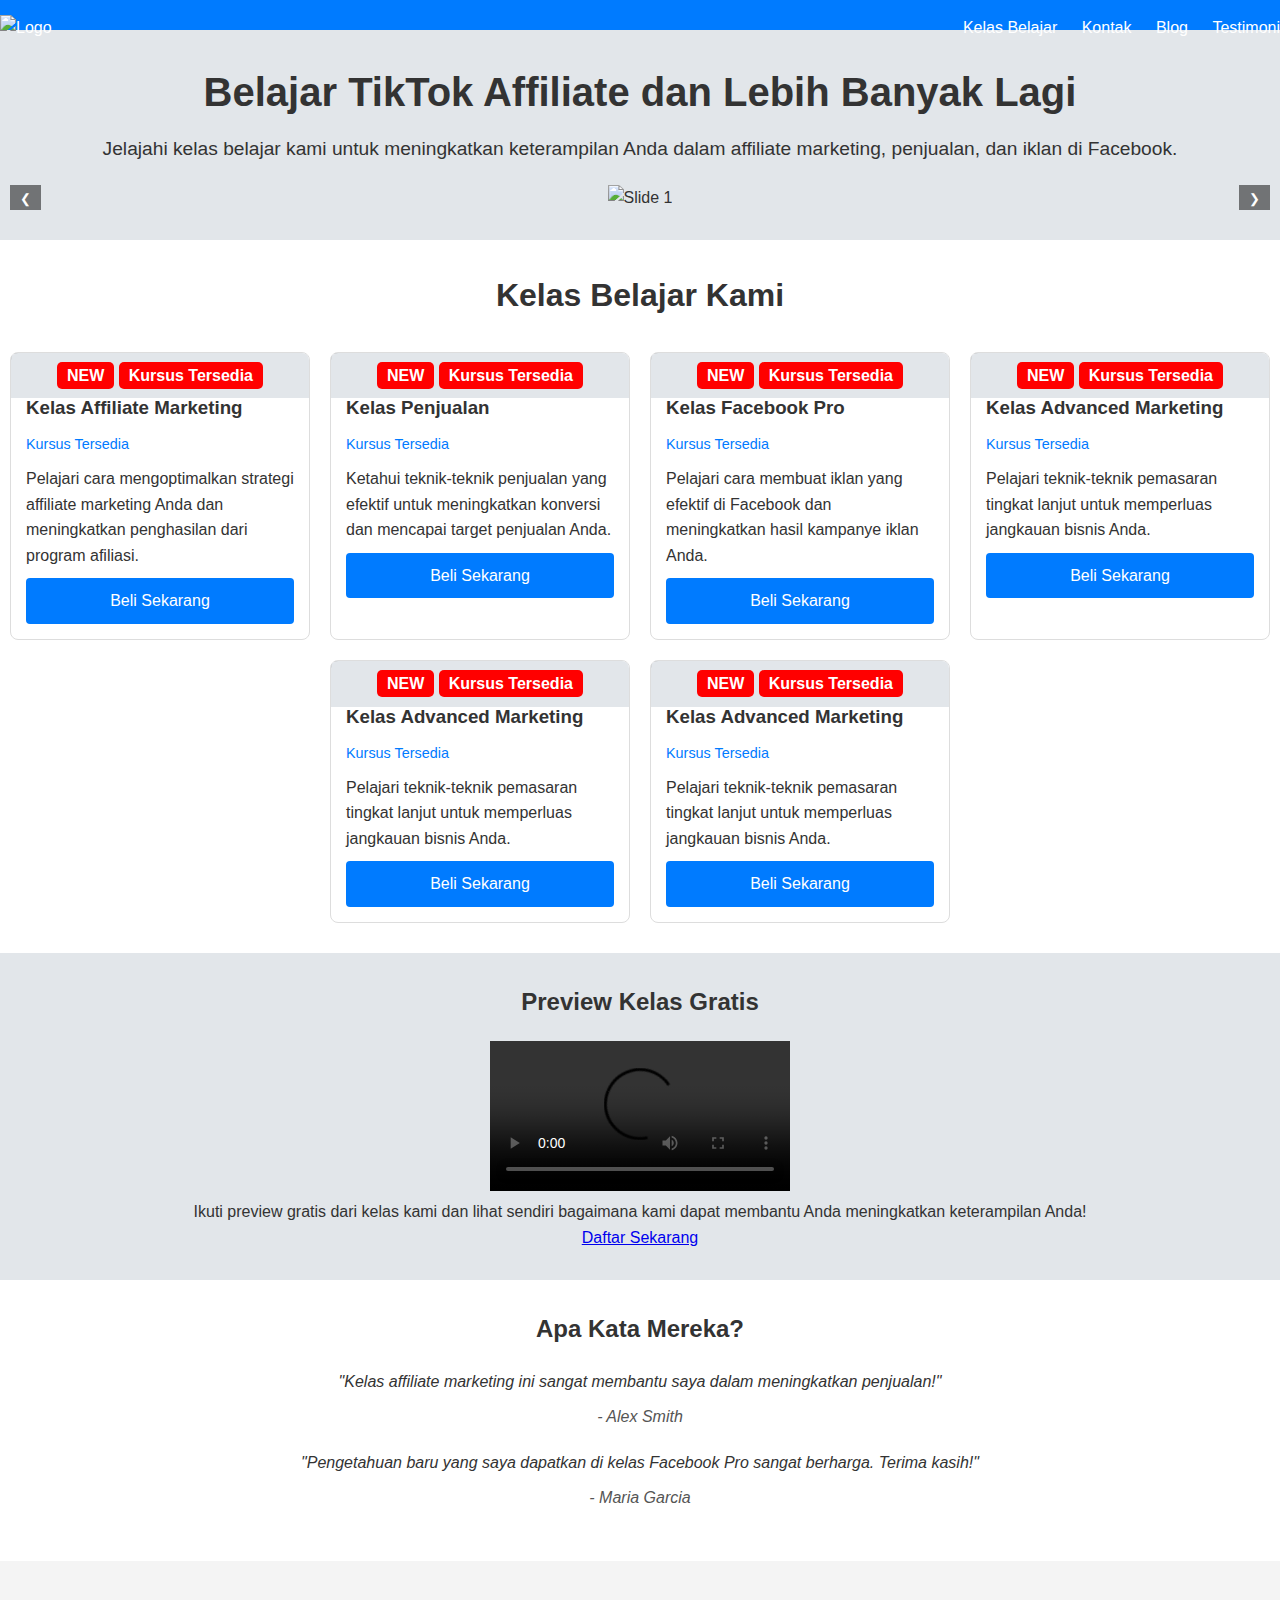
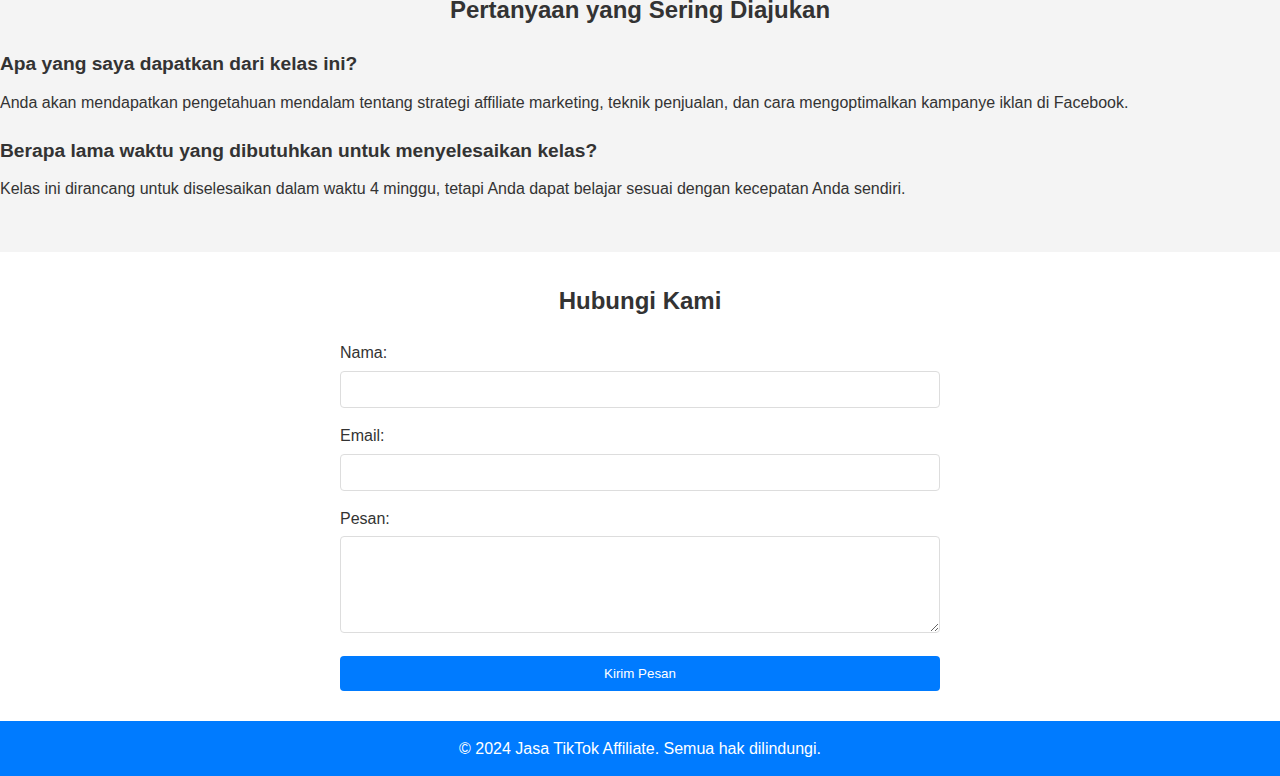
==== index.html @ 1d6226ec "Add files via upload" ====
<!DOCTYPE html>
<html lang="en">
<head>
    <meta charset="UTF-8">
    <meta name="viewport" content="width=device-width, initial-scale=1.0">
    <title>Jasa TikTok Affiliate - Kelas Belajar</title>
    <link rel="stylesheet" href="style.css">
</head>
<body>
    <!-- Header -->
    <header>
        <div class="container">
            <img src="https://via.placeholder.com/150x50?text=Logo" alt="Logo" class="logo">
            <nav>
                <ul>
                    <li><a href="#classes">Kelas Belajar</a></li>
                    <li><a href="#contact">Kontak</a></li>
                    <li><a href="#blog">Blog</a></li>
                    <li><a href="#testimonials">Testimoni</a></li>
                </ul>
            </nav>
        </div>
    </header>

    <!-- Hero Section -->
    <section class="hero">
        <div class="container">
            <h1>Belajar TikTok Affiliate dan Lebih Banyak Lagi</h1>
            <p>Jelajahi kelas belajar kami untuk meningkatkan keterampilan Anda dalam affiliate marketing, penjualan, dan iklan di Facebook.</p>
            <!-- Slider -->
            <div class="slider">
                <div class="slides">
                    <div class="slide">
                        <img src="https://ecentral.my/wp-content/uploads/2023/01/Cara-Daftar-TikTok-Affiliate.jpg" alt="Slide 1">
                    </div>
                    <div class="slide">
                        <img src="https://idseducation.com/wp-content/uploads/2022/08/tiktok-affiliate-3.png" alt="Slide 2">
                    </div>
                    <div class="slide">
                        <img src="https://encrypted-tbn0.gstatic.com/images?q=tbn:ANd9GcQJkLsZAox4f3LVNDsDypwlr5oHNhQ8n5HfCXrKiRgYuakfVSVBzJjd0LyEZVEaw80uCBQ&usqp=CAU" alt="Slide 3">
                    </div>
                </div>
                <button class="prev">&#10094;</button>
                <button class="next">&#10095;</button>
            </div>
        </div>
    </section>

    <!-- Classes Section -->
    <section id="classes" class="classes">
        <div class="container">
            <h2>Kelas Belajar Kami</h2>
            <div class="card-container">
                <div class="card">
                    <div class="card-header">
                        <span class="new-label">NEW</span>
                        <span class="new-label">Kursus Tersedia</span>
                    </div>
                    <img src="https://storage.googleapis.com/static.fastcampus.co.kr/prod/uploads/202408/112025-1395/3-list-img.webp?w=384&q=75" alt="Affiliate Marketing">
                    <div class="card-content">
                        <h3>Kelas Affiliate Marketing</h3>
                        <p class="availability">Kursus Tersedia</p>
                        <p>Pelajari cara mengoptimalkan strategi affiliate marketing Anda dan meningkatkan penghasilan dari program afiliasi.</p>
                        <a href="checkout.html?product=affiliate" class="btn-primary">Beli Sekarang</a>
                    </div>
                </div>
                <div class="card">
                    <div class="card-header">
                        <span class="new-label">NEW</span>
                        <span class="new-label">Kursus Tersedia</span>
                    </div>
                    <img src="https://storage.googleapis.com/static.fastcampus.co.kr/prod/uploads/202408/165515-1395/3-list-img.webp?w=384&q=75" alt="Seller">
                    <div class="card-content">
                        <h3>Kelas Penjualan</h3>
                        <p class="availability">Kursus Tersedia</p>
                        <p>Ketahui teknik-teknik penjualan yang efektif untuk meningkatkan konversi dan mencapai target penjualan Anda.</p>
                        <a href="checkout.html?product=seller" class="btn-primary">Beli Sekarang</a>
                    </div>
                </div>
                <div class="card">
                    <div class="card-header">
                        <span class="new-label">NEW</span>
                        <span class="new-label">Kursus Tersedia</span>
                    </div>
                    <img src="https://storage.googleapis.com/static.fastcampus.co.kr/prod/uploads/202408/164955-1395/3-%EA%B5%AD%EA%B0%80-list-img.webp?w=384&q=75" alt="Facebook Pro">
                    <div class="card-content">
                        <h3>Kelas Facebook Pro</h3>
                        <p class="availability">Kursus Tersedia</p>
                        <p>Pelajari cara membuat iklan yang efektif di Facebook dan meningkatkan hasil kampanye iklan Anda.</p>
                        <a href="checkout.html?product=fbpro" class="btn-primary">Beli Sekarang</a>
                    </div>
                </div>
                <div class="card">
                    <div class="card-header">
                        <span class="new-label">NEW</span>
                        <span class="new-label">Kursus Tersedia</span>
                    </div>
                    <img src="https://storage.googleapis.com/static.fastcampus.co.kr/prod/uploads/202408/144749-199/3-list-img.webp?w=384&q=75" alt="Advanced Marketing">
                    <div class="card-content">
                        <h3>Kelas Advanced Marketing</h3>
                        <p class="availability">Kursus Tersedia</p>
                        <p>Pelajari teknik-teknik pemasaran tingkat lanjut untuk memperluas jangkauan bisnis Anda.</p>
                        <a href="checkout.html?product=advanced" class="btn-primary">Beli Sekarang</a>
                    </div>
                </div>
                <div class="card">
                    <div class="card-header">
                        <span class="new-label">NEW</span>
                        <span class="new-label">Kursus Tersedia</span>
                    </div>
                    <img src="https://storage.googleapis.com/static.fastcampus.co.kr/prod/uploads/202408/144749-199/3-list-img.webp?w=384&q=75" alt="Advanced Marketing">
                    <div class="card-content">
                        <h3>Kelas Advanced Marketing</h3>
                        <p class="availability">Kursus Tersedia</p>
                        <p>Pelajari teknik-teknik pemasaran tingkat lanjut untuk memperluas jangkauan bisnis Anda.</p>
                        <a href="checkout.html?product=advanced" class="btn-primary">Beli Sekarang</a>
                    </div>
                </div>
                <div class="card">
                    <div class="card-header">
                        <span class="new-label">NEW</span>
                        <span class="new-label">Kursus Tersedia</span>
                    </div>
                    <img src="https://storage.googleapis.com/static.fastcampus.co.kr/prod/uploads/202408/144749-199/3-list-img.webp?w=384&q=75" alt="Advanced Marketing">
                    <div class="card-content">
                        <h3>Kelas Advanced Marketing</h3>
                        <p class="availability">Kursus Tersedia</p>
                        <p>Pelajari teknik-teknik pemasaran tingkat lanjut untuk memperluas jangkauan bisnis Anda.</p>
                        <a href="checkout.html?product=advanced" class="btn-primary">Beli Sekarang</a>
                    </div>
                </div>
            </div>
        </div>
    </section>

    <!-- Free Preview Section -->
    <section class="free-preview">
        <div class="container">
            <h2>Preview Kelas Gratis</h2>
            <div class="preview">
                <video controls>
                    <source src="https://www.w3schools.com/html/mov_bbb.mp4" type="video/mp4">
                    Your browser does not support the video tag.
                </video>
                <p>Ikuti preview gratis dari kelas kami dan lihat sendiri bagaimana kami dapat membantu Anda meningkatkan keterampilan Anda!</p>
                <a href="register.html" class="btn-primary">Daftar Sekarang</a>
            </div>
        </div>
    </section>

    <!-- Testimonials Section -->
    <section id="testimonials" class="testimonials">
        <div class="container">
            <h2>Apa Kata Mereka?</h2>
            <div class="testimonial">
                <p>"Kelas affiliate marketing ini sangat membantu saya dalam meningkatkan penjualan!"</p>
                <cite>- Alex Smith</cite>
            </div>
            <div class="testimonial">
                <p>"Pengetahuan baru yang saya dapatkan di kelas Facebook Pro sangat berharga. Terima kasih!"</p>
                <cite>- Maria Garcia</cite>
            </div>
        </div>
    </section>

    <!-- FAQ Section -->
    <section class="faq">
        <div class="container">
            <h2>Pertanyaan yang Sering Diajukan</h2>
            <div class="faq-item">
                <h3>Apa yang saya dapatkan dari kelas ini?</h3>
                <p>Anda akan mendapatkan pengetahuan mendalam tentang strategi affiliate marketing, teknik penjualan, dan cara mengoptimalkan kampanye iklan di Facebook.</p>
            </div>
            <div class="faq-item">
                <h3>Berapa lama waktu yang dibutuhkan untuk menyelesaikan kelas?</h3>
                <p>Kelas ini dirancang untuk diselesaikan dalam waktu 4 minggu, tetapi Anda dapat belajar sesuai dengan kecepatan Anda sendiri.</p>
            </div>
        </div>
    </section>

    <!-- Contact Section -->
    <section id="contact" class="contact">
        <div class="container">
            <h2>Hubungi Kami</h2>
            <form id="contact-form">
                <label for="name">Nama:</label>
                <input type="text" id="name" name="name" required>
                <label for="email">Email:</label>
                <input type="email" id="email" name="email" required>
                <label for="message">Pesan:</label>
                <textarea id="message" name="message" rows="5" required></textarea>
                <button type="submit" id="pay-button" class="btn-primary">Kirim Pesan</button>
            </form>
        </div>
    </section>

    <!-- Footer -->
    <footer>
        <div class="container">
            <p>&copy; 2024 Jasa TikTok Affiliate. Semua hak dilindungi.</p>
        </div>
    </footer>

    <script src="script.js"></script>
</body>
</html>
---- style.css ----
/* Reset */
* {
    margin: 0;
    padding: 0;
    box-sizing: border-box;
}

/* General Styles */
body {
    font-family: Arial, sans-serif;
    line-height: 1.6;
    color: #333;
    background-color: #f4f4f4;
}

/* Header */
header {
    background: #007bff; /* Warna biru terang utama */
    color: #fff;
    padding: 15px 0;
}

header .logo {
    float: left;
    width: 150px;
}

header nav {
    float: right;
}

header nav ul {
    list-style: none;
    padding: 0;
}

header nav ul li {
    display: inline;
    margin-left: 20px;
}

header nav ul li a {
    color: #fff;
    text-decoration: none;
}

header nav ul li a:hover {
    text-decoration: underline;
}

/* Hero Section */
.hero {
    background: #e2e6ea; /* Warna biru pudar */
    padding: 30px 0;
    text-align: center;
}

.hero h1 {
    font-size: 2.5rem;
    margin-bottom: 10px;
}

.hero p {
    font-size: 1.2rem;
    margin-bottom: 20px;
}

/* Slider */
.slider {
    position: relative;
    max-width: 100%;
    margin: 0 auto;
    overflow: hidden;
}

.slides {
    display: flex;
    transition: transform 0.5s ease-in-out;
}

.slide {
    min-width: 100%;
    box-sizing: border-box;
}

.slide img {
    width: 100%;
    height: auto;
    object-fit: cover;
}

/* Slider Buttons */
button.prev, button.next {
    background: rgba(0, 0, 0, 0.5);
    border: none;
    color: #fff;
    padding: 10px;
    cursor: pointer;
    position: absolute;
    top: 50%;
    transform: translateY(-50%);
}

button.prev {
    left: 10px;
}

button.next {
    right: 10px;
}

/* Classes Section */
.classes {
    padding: 30px 0;
    background: #fff;
}

.classes h2 {
    text-align: center;
    margin-bottom: 30px;
    font-size: 2rem;
}

.card-container {
    display: flex;
    flex-wrap: wrap;
    gap: 20px;
    justify-content: center;
}

.card {
    background: #fff;
    border: 1px solid #ddd;
    border-radius: 8px;
    overflow: hidden;
    width: 100%;
    max-width: 300px;
    position: relative;
}

.card img {
    width: 100%;
    height: auto;
}

.card-content {
    padding: 15px;
}

.card h3 {
    margin-bottom: 10px;
}

.card .availability {
    display: block;
    font-size: 0.9rem;
    color: #007bff; /* Warna biru terang utama */
    margin-bottom: 10px;
}

.card .btn-primary {
    display: block;
    background: #007bff; /* Warna biru terang utama */
    color: #fff;
    text-align: center;
    padding: 10px;
    text-decoration: none;
    border-radius: 4px;
    margin-top: 10px;
}

.card .btn-primary:hover {
    background: #0056b3; /* Warna biru lebih gelap untuk hover */
}

.card-header {
    background: #e2e6ea; /* Warna biru pudar */
    padding: 10px;
    text-align: center;
    position: absolute;
    top: 0;
    left: 0;
    width: 100%;
}

.card-header .new-label {
    background: #ff0000;
    color: #fff;
    padding: 5px 10px;
    border-radius: 5px;
    font-weight: bold;
}

/* Free Preview Section */
.free-preview {
    padding: 30px 0;
    background: #e2e6ea; /* Warna biru pudar */
}

.free-preview h2 {
    text-align: center;
    margin-bottom: 20px;
}

.free-preview .preview {
    text-align: center;
}

.free-preview video {
    max-width: 100%;
    height: auto;
}

/* Testimonials Section */
.testimonials {
    padding: 30px 0;
    background: #fff;
}

.testimonials h2 {
    text-align: center;
    margin-bottom: 20px;
}

.testimonial {
    text-align: center;
    margin-bottom: 20px;
}

.testimonial p {
    font-style: italic;
}

.testimonial cite {
    display: block;
    margin-top: 10px;
    color: #555;
}

/* FAQ Section */
.faq {
    padding: 30px 0;
    background: #f4f4f4;
}

.faq h2 {
    text-align: center;
    margin-bottom: 20px;
}

.faq-item {
    margin-bottom: 20px;
}

.faq-item h3 {
    font-size: 1.2rem;
    margin-bottom: 10px;
}

/* Contact Section */
.contact {
    padding: 30px 0;
    background: #fff;
}

.contact h2 {
    text-align: center;
    margin-bottom: 20px;
}

.contact form {
    max-width: 600px;
    margin: auto;
}

.contact form label {
    display: block;
    margin-bottom: 5px;
}

.contact form input, .contact form textarea {
    width: 100%;
    padding: 10px;
    margin-bottom: 15px;
    border: 1px solid #ddd;
    border-radius: 4px;
}

.contact form button {
    background: #007bff; /* Warna biru terang utama */
    color: #fff;
    border: none;
    padding: 10px;
    cursor: pointer;
    border-radius: 4px;
    width: 100%;
}

.contact form button:hover {
    background: #0056b3; /* Warna biru lebih gelap untuk hover */
}

/* Footer */
footer {
    background: #007bff; /* Warna biru terang utama */
    color: #fff;
    padding: 15px 0;
    text-align: center;
}
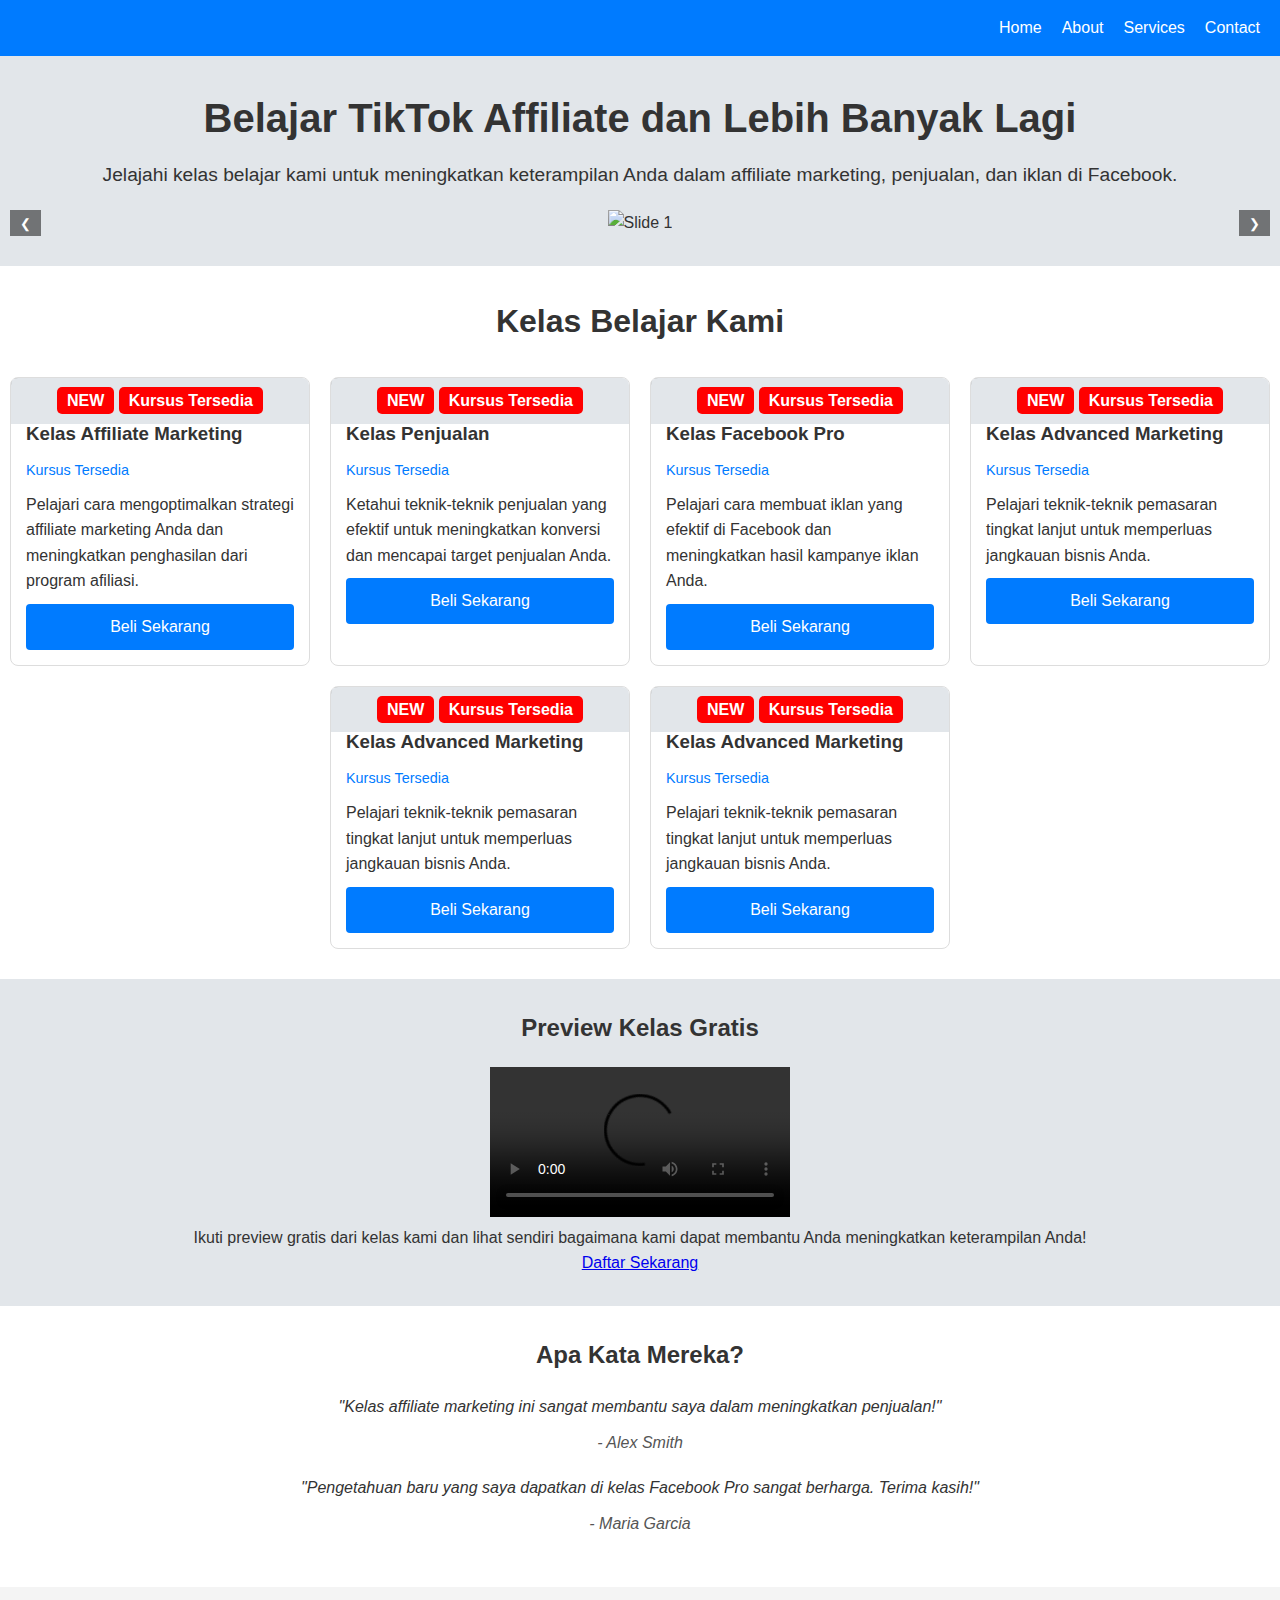
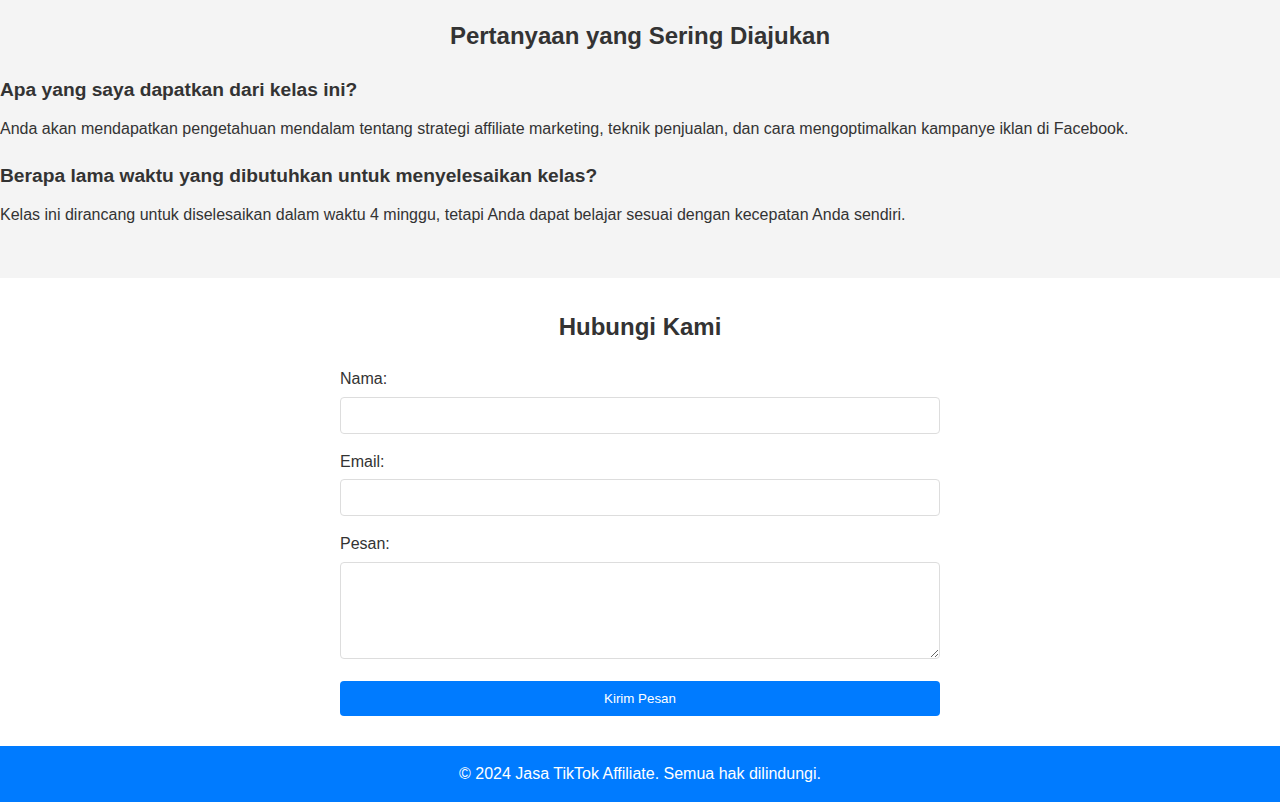
==== commit dec34a18: "Add files via upload" ====
--- a/index.html
+++ b/index.html
@@ -9,19 +9,32 @@
 <body>
     <!-- Header -->
     <header>
-        <div class="container">
-            <img src="https://via.placeholder.com/150x50?text=Logo" alt="Logo" class="logo">
-            <nav>
-                <ul>
-                    <li><a href="#classes">Kelas Belajar</a></li>
-                    <li><a href="#contact">Kontak</a></li>
-                    <li><a href="#blog">Blog</a></li>
-                    <li><a href="#testimonials">Testimoni</a></li>
-                </ul>
-            </nav>
+        <div class="logo">
+            <!-- Logo goes here -->
+        </div>
+        <nav>
+            <ul>
+                <li><a href="#">Home</a></li>
+                <li><a href="#">About</a></li>
+                <li><a href="#">Services</a></li>
+                <li><a href="#">Contact</a></li>
+            </ul>
+        </nav>
+        <div class="hamburger" onclick="toggleMobileMenu()">
+            <div></div>
+            <div></div>
+            <div></div>
+        </div>
+        <div class="mobile-menu" id="mobileMenu">
+            <ul>
+                <li><a href="#">Home</a></li>
+                <li><a href="#">About</a></li>
+                <li><a href="#">Services</a></li>
+                <li><a href="#">Contact</a></li>
+            </ul>
         </div>
     </header>
-
+    
     <!-- Hero Section -->
     <section class="hero">
         <div class="container">
--- a/style.css
+++ b/style.css
@@ -5,6 +5,7 @@
     box-sizing: border-box;
 }
 
+/* General Styles */
 /* General Styles */
 body {
     font-family: Arial, sans-serif;
@@ -17,35 +18,122 @@
 header {
     background: #007bff; /* Warna biru terang utama */
     color: #fff;
-    padding: 15px 0;
+    padding: 15px 20px;
+    display: flex;
+    justify-content: space-between;
+    align-items: center;
 }
 
 header .logo {
-    float: left;
     width: 150px;
 }
 
 header nav {
-    float: right;
+    display: flex;
+    align-items: center;
 }
 
 header nav ul {
     list-style: none;
-    padding: 0;
+    display: flex;
+    gap: 20px;
 }
 
 header nav ul li {
-    display: inline;
-    margin-left: 20px;
+    margin: 0;
 }
 
 header nav ul li a {
     color: #fff;
     text-decoration: none;
+    font-size: 1rem;
 }
 
 header nav ul li a:hover {
     text-decoration: underline;
+}
+
+/* Hamburger Menu */
+.hamburger {
+    display: none;
+    flex-direction: column;
+    cursor: pointer;
+}
+
+.hamburger div {
+    background: #fff;
+    height: 3px;
+    width: 25px;
+    margin: 4px 0;
+}
+
+/* Mobile Menu */
+.mobile-menu {
+    display: none;
+    position: absolute;
+    top: 60px;
+    right: 20px;
+    background: #007bff; /* Warna biru terang utama */
+    width: 200px;
+    border-radius: 8px;
+    box-shadow: 0 4px 6px rgba(0,0,0,0.1);
+}
+
+.mobile-menu ul {
+    list-style: none;
+    padding: 0;
+    margin: 0;
+}
+
+.mobile-menu ul li {
+    border-bottom: 1px solid #fff;
+}
+
+.mobile-menu ul li:last-child {
+    border-bottom: none;
+}
+
+.mobile-menu ul li a {
+    display: block;
+    color: #fff;
+    padding: 10px;
+    text-decoration: none;
+    text-align: center;
+}
+
+.mobile-menu ul li a:hover {
+    background: #0056b3; /* Warna biru lebih gelap untuk hover */
+}
+
+/* Show Mobile Menu */
+.show-mobile-menu {
+    display: block;
+}
+
+/* Media Queries */
+@media (max-width: 768px) {
+    header {
+        flex-direction: column;
+        align-items: flex-start;
+    }
+
+    header nav {
+        display: none;
+    }
+
+    .hamburger {
+        display: flex;
+    }
+    
+    .mobile-menu.show-mobile-menu {
+        display: block;
+    }
+}
+
+@media (min-width: 769px) {
+    .hamburger {
+        display: none;
+    }
 }
 
 /* Hero Section */
